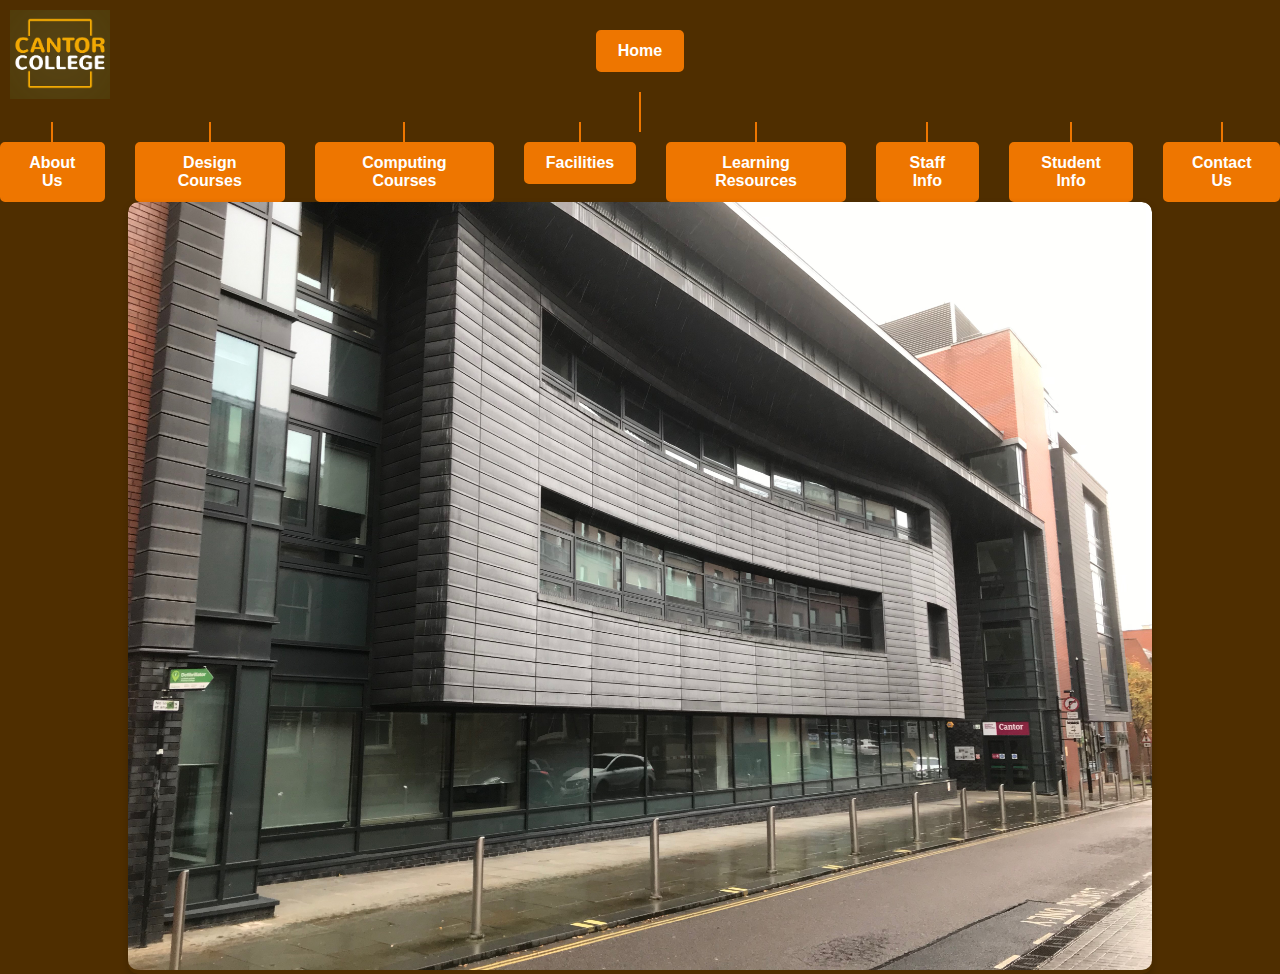
==== index.html @ 1086218a "yh" ====
<!DOCTYPE html>
<html lang="en">

<head>
    <!-- Metadata and Link Tags -->
    <meta charset="UTF-8">
    <meta name="viewport" content="width=device-width, initial-scale=1.0">
    <title>Cantor College</title>
    
    <!-- Link to External CSS -->
    <link rel="stylesheet" href="design.css">
</head>

<body>
    <!-- Main Navigation Section -->
    <div class="tree-nav">
        <!-- Home Button (Top of the Tree) -->
        <div class="home-button">
            <a href="index.html">Home</a>
        </div>

        <!-- Vertical Line from Home Button to Horizontal Line -->
        <div class="line"></div>

        <!-- Horizontal Navigation Menu (Branch) -->
        <ul class="menu">
            <li><a href="about.html">About Us</a></li>
            <li><a href="design_courses.html">Design Courses</a></li>
            <li><a href="computing_courses.html">Computing Courses</a></li>
            <li><a href="facilities.html">Facilities</a></li>
            <li><a href="learning_resources.html">Learning Resources</a></li>
            <li><a href="staff_info.html">Staff Info</a></li>
            <li><a href="student_info.html">Student Info</a></li>
            <li><a href="contact.html">Contact Us</a></li>
        </ul>
    </div>
    <img src="website-images-assets/logo.png" alt="Cantor College Logo" class="logo">

    <div class="slideshow-container">
        <div class="slide fade">
            <img src="website-images-assets/IMG_1437.jpeg" alt="Campus Image 1">
        </div>
        <div class="slide fade">
            <img src="website-images-assets/IMG_1808.jpeg" alt="Campus Image 2">
        </div>
        <div class="slide fade">
            <img src="website-images-assets/IMG_1089.jpeg" alt="Campus Image 3">
        </div>
        <!-- Add more images as needed -->
    </div>
    
    <script>
        let slideIndex = 0;
        showSlides();
    
        function showSlides() {
            const slides = document.getElementsByClassName("slide");
            for (let i = 0; i < slides.length; i++) {
                slides[i].style.display = "none";  // Hide all slides
            }
            slideIndex++;
            if (slideIndex > slides.length) { 
                slideIndex = 1;
            }
            slides[slideIndex - 1].style.display = "block";  // Show current slide
            setTimeout(showSlides, 3000);  // Change image every 3 seconds
        }
    </script>
    

</body>
---- design.css ----
/* Reset default margins and padding */
* {
    margin: 0;
    padding: 0;
    box-sizing: border-box;
}

/* Body styling */
body {
    font-family: Arial, sans-serif;
    background-color: #4f2e00; /* Brown background similar to logo */
    display: flex;
    flex-direction: column;
    align-items: center;
    color: white;
}

/* Main navigation styling */
.tree-nav {
    display: flex;
    flex-direction: column;
    align-items: center;
    margin-top: 20px;
}

/* Home button styling */
.home-button {
    margin-bottom: 20px; /* Space between Home button and the vertical line */
    text-align: center;
}

.home-button a {
    padding: 10px 20px;
    color: #ffffff;
    text-decoration: none;
    background-color: #ee7600; /* Orange similar to logo */
    border: 2px solid #ee7600;
    border-radius: 5px;
    font-weight: bold;
    transition: background-color 0.3s ease, border-color 0.3s ease;
}

.home-button a:hover {
    background-color: #ff9d1f; /* Lighter orange for hover effect */
    border-color: #ff9d1f;
}

/* Vertical line from Home button */
.line {
    width: 2px;
    height: 40px; /* Adjust height as needed */
    background-color: #ee7600;
}

/* Horizontal line connecting all buttons, positioned above the buttons */
.menu-container {
    display: flex;
    flex-direction: column;
    align-items: center;
    position: relative;
    margin-top: 20px;
}

.menu-line {
    position: absolute;
    top: -10px; /* Adjust this to control vertical position of the line */
    height: 2px;
    width: 100%;
    background-color: #ee7600;
}

/* Horizontal menu styling */
.menu {
    display: flex;
    gap: 30px; /* Space between each menu item */
    list-style-type: none;
    padding: 0;
    margin-top: 10px;
}

/* Vertical lines connecting each button to the horizontal line */
.menu li {
    position: relative;
    text-align: center;
}

.menu li::before {
    content: '';
    position: absolute;
    top: -20px; /* Position it to connect with the horizontal line */
    left: 50%;
    transform: translateX(-50%);
    width: 2px;
    height: 20px; /* Length of vertical line connecting each button */
    background-color: #ee7600;
}

/* Menu item button styling to match the Home button */
.menu a {
    display: inline-block;
    padding: 10px 20px; /* Match padding with Home button */
    color: #ffffff;
    text-decoration: none;
    background-color: #ee7600; /* Orange similar to logo */
    border: 2px solid #ee7600;
    border-radius: 5px;
    font-weight: bold;
    transition: background-color 0.3s ease, border-color 0.3s ease;
}

.menu a:hover {
    background-color: #ff9d1f; /* Lighter orange on hover */
    border-color: #ff9d1f;
}
.logo {
    position: absolute;
    top: 10px; /* Distance from the top of the screen */
    left: 10px; /* Distance from the left of the screen */
    width: 100px; /* Adjust width as needed */
    height: auto; /* Keeps the logo's aspect ratio */
    z-index: 1000; /* Ensures it appears above other elements */
}
/* Slideshow container */
.slideshow-container {
    position: relative;
    max-width: 80%;
    margin: auto;
    overflow: hidden;
    border-radius: 10px;
    box-shadow: 0 4px 8px rgba(0, 0, 0, 0.2);
}

/* Each slide */
.slide {
    display: none; /* Hide all slides initially */
}

/* Image styling */
.slide img {
    width: 100%; /* Make images responsive */
    height: auto;
    border-radius: 10px;
}

/* Fade animation */
.fade {
    animation: fade 2s;
}

@keyframes fade {
    from { opacity: 0.4 }
    to { opacity: 1 }
}
/* Body styling */
body {
    font-family: Arial, sans-serif;
    background-color: #4f2e00; /* Brown background matching logo */
    display: flex;
    flex-direction: column;
    align-items: center;
    color: white;
}

/* Design Courses main container */
.design-courses-container {
    background-color: #fcb565; /* White background for readability */
    width: 80%;
    max-width: 600px;
    padding: 20px;
    border-radius: 10px;
    box-shadow: 0 4px 8px rgba(0, 0, 0, 0.2);
    text-align: center;
    margin: 40px auto;
}

/* Page header styling */
.design-courses-container h1 {
    color: #ee7600; /* Orange from logo */
    font-size: 2.5rem;
    margin-bottom: 15px;
}

/* Page paragraph styling */
.design-courses-container p {
    font-size: 1.1rem;
    color: #333333;
    line-height: 1.5;
    margin-bottom: 20px;
}

/* Footer styling */
footer {
    width: 100%;
    text-align: center;
    background-color: #4f2e00; /* Matching the brown body background */
    color: white;
    padding: 10px;
    position: relative;
    bottom: 0;
}
/* Header styling */
.page-header {
    display: flex;
    align-items: center;
    justify-content: space-between;
    width: 100%;
    padding: 10px 20px;
    background-color: #4f2e00; /* Brown similar to logo */
    color: white;
}

/* Header styling */
.page-header {
    display: flex;
    align-items: center;
    justify-content: space-between;
    width: 100%;
    padding: 20px; /* Added padding to create space */
    background-color: #4f2e00;
    color: white;
    box-sizing: border-box;
}

.page-header h1 {
    font-size: 1.8em;
    font-weight: bold;
    color: #ee7600;
    margin: 0; /* Remove margin to prevent overflow */
    padding: 0;
}

/* Navigation links in the header */
.main-nav a {
    margin: 0 10px;
    color: #ffffff;
    text-decoration: none;
    padding: 8px 15px;
    background-color: #e93fb0;
    border-radius: 5px;
    transition: background-color 0.3s ease;
}

.main-nav a:hover {
    background-color: #ff9d1f;
}

/* Home button specifically (if needed) */
.home-button a {
    padding: 10px 20px; /* Ensure padding matches header styling */
    margin-top: 10px; /* Adds space below the header */
    display: inline-block;
}
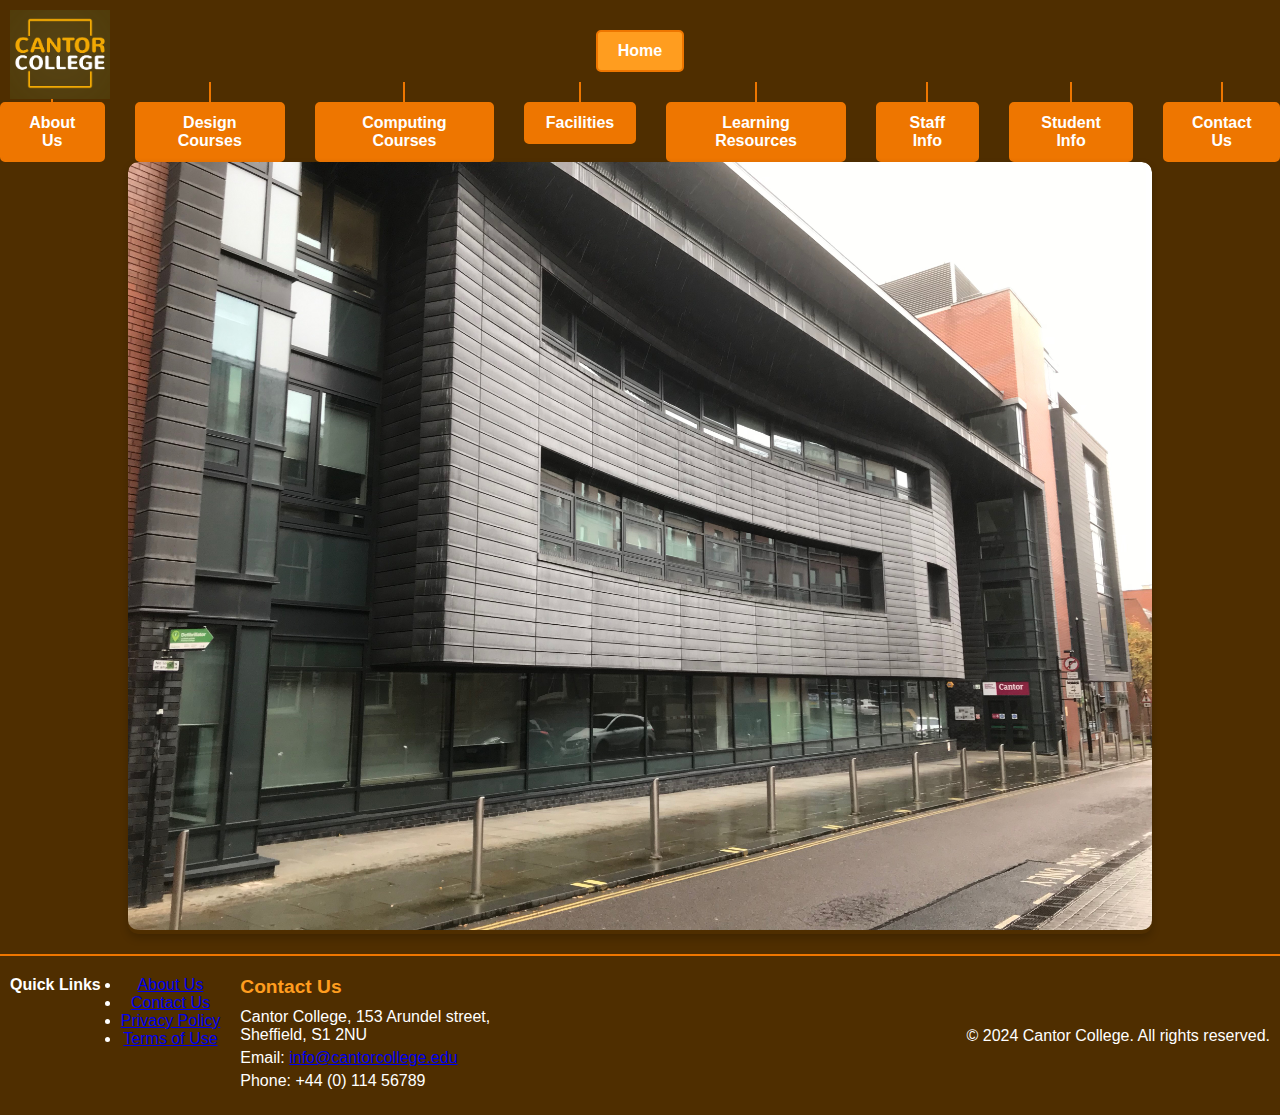
==== commit 7d442ab8: "yh" ====
--- a/index.html
+++ b/index.html
@@ -19,9 +19,6 @@
             <a href="index.html">Home</a>
         </div>
 
-        <!-- Vertical Line from Home Button to Horizontal Line -->
-        <div class="line"></div>
-
         <!-- Horizontal Navigation Menu (Branch) -->
         <ul class="menu">
             <li><a href="about.html">About Us</a></li>
@@ -34,8 +31,11 @@
             <li><a href="contact.html">Contact Us</a></li>
         </ul>
     </div>
+    
+    <!-- College Logo -->
     <img src="website-images-assets/logo.png" alt="Cantor College Logo" class="logo">
 
+    <!-- Slideshow Section -->
     <div class="slideshow-container">
         <div class="slide fade">
             <img src="website-images-assets/IMG_1437.jpeg" alt="Campus Image 1">
@@ -66,6 +66,35 @@
             setTimeout(showSlides, 3000);  // Change image every 3 seconds
         }
     </script>
+
+
+    <footer>
+        <div class="footer-container">
+            <div class="footer-container">
+                <h4>Quick Links</h4>
+                <ul>
+                    <li><a href="about.html">About Us</a></li>
+                    <li><a href="contact.html">Contact Us</a></li>
+                    <li><a href="privacy.html">Privacy Policy</a></li>
+                    <li><a href="terms.html">Terms of Use</a></li>
+                </ul>
+            </div>    
+
+            <div class="footer-section">
+                <h4>Contact Us</h4>
+            <p>Cantor College, 153 Arundel street,<br>
+               Sheffield, S1 2NU</p>
+            <p>Email: <a href="mailto:info@cantorcollege.edu">info@cantorcollege.edu</a></p>
+            <p>Phone: +44 (0) 114 56789</p>
+            </div>
+
     
 
+
+        <div class="copyRight">
+            <p>&copy; 2024 Cantor College. All rights reserved.</p>
+        </div>
+    </footer>
+    
 </body>
+</html>
--- a/design.css
+++ b/design.css
@@ -155,8 +155,8 @@
 body {
     font-family: Arial, sans-serif;
     background-color: #4f2e00; /* Brown background matching logo */
-    display: flex;
-    flex-direction: column;
+    display: flex;  
+    flex-direction: column; 
     align-items: center;
     color: white;
 }
@@ -187,6 +187,64 @@
     line-height: 1.5;
     margin-bottom: 20px;
 }
+.computing_courses_container {
+background-color: #fcb565;
+width: 80%;
+max-width: 600px;
+padding: 20px;
+border-radius: 10px;
+box-shadow: 0 4px 8 px rgba(0, 0, 0, 0.2);
+text-align: center;
+margin: 40px auto;
+}
+
+.computing_courses_conainer h1 {
+    color: #ee7600;
+    font-size: 2.5rem;
+    margin-bottom: 15px;
+}
+
+.computing_courses_container p {
+    font-size: 1.1rem;
+    color: #333333;
+    line-height: 1.5;
+    margin-bottom: 20px;
+
+}
+.container {
+    background-color: #fcb565;
+width: 80%;
+max-width: 600px;
+padding: 20px;
+border-radius: 10px;
+box-shadow: 0 4px 8 px rgba(0, 0, 0, 0.2);
+text-align: center;
+margin: 40px auto;
+}
+
+.container h1 {   
+    color: #ee7600;
+    font-size: 2.5rem;
+    margin-bottom: 15px;
+}
+
+.container p {
+    font-size: 1.1rem;
+    color: #333333;
+    line-height: 1.5;
+    margin-bottom: 20px;
+}
+/* List styling */
+.container ul {
+    margin-left: 20px; /* Indent lists */
+    color: #333333;
+    font-size: 1.1rem;
+    line-height: 1.5;
+}
+
+.container ul li {
+    margin-bottom: 10px; /* Space between list items */
+}
 
 /* Footer styling */
 footer {
@@ -250,3 +308,261 @@
     margin-top: 10px; /* Adds space below the header */
     display: inline-block;
 }
+/* Header styling for all pages */
+.page-header {
+    display: flex;
+    align-items: center;
+    justify-content: space-between;
+    width: 100%;
+    padding: 20px; /* Space around the header content */
+    background-color: #4f2e00; /* Brown background matching logo */
+    color: white;
+    box-sizing: border-box;
+}
+
+.page-header h1 {
+    font-size: 1.8em;
+    font-weight: bold;
+    color: #ee7600; /* Orange color from logo */
+    margin: 0; /* Prevents header text overflow */
+}
+
+/* Navigation links within the header */
+.main-nav a {
+    margin: 0 10px; /* Space between links */
+    color: #ffffff;
+    text-decoration: none;
+    padding: 8px 15px;
+    background-color: #ff9d1f;
+    border-radius: 5px;
+    transition: background-color 0.3s ease;
+}
+
+.main-nav a:hover {
+    background-color: #ff9d1f; /* Lighter orange for hover effect */
+}
+
+/* Specific Home button styling */
+.home-button a {
+    padding: 10px 20px;
+    margin-top: 10px; /* Adds space under the header */
+    display: inline-block;
+    color: #ffffff;
+    background-color: #ff9d1f;
+    border: 2px solid #ee7600;
+    border-radius: 5px;
+    font-weight: bold;
+    transition: background-color 0.3s ease, border-color 0.3s ease;
+}
+
+.home-button a:hover {
+    background-color: #ff9d1f;
+    border-color: #ff9d1f;
+}
+
+.copyRight{
+    display:flex;
+    align-items:center;
+    justify-content:center;
+    background:dark br
+}
+
+footer {
+    background-color: #4f2e00; /* Matching the brown theme */
+    color: white;
+    padding: 20px 10px;
+    text-align: center;
+    margin-top: 20px;
+    border-top: 2px solid #ee7600; /* Orange from the logo */
+}
+
+.footer-container {
+    display: flex;
+    flex-wrap: wrap;
+    justify-content: space-around;
+    gap: 20px;
+}
+
+.footer-section {
+    flex: 1;
+    min-width: 200px;
+    text-align: left;
+}
+
+.footer-section h4 {
+    color: #ff9d1f; /* Lighter orange for section headers */
+    margin-bottom: 10px;
+    font-size: 1.2em;
+}
+
+.footer-section ul {
+    list-style: none;
+    padding: 0;
+}
+
+.footer-section ul li {
+    margin: 5px 0;
+}
+
+.footer-section ul li a {
+    color: white;
+    text-decoration: none;
+    transition: color 0.3s ease;
+}
+
+.footer-section ul li a:hover {
+    color: #ff9d1f; /* Highlighted orange on hover */
+}
+
+.footer-section p, .social-links a {
+    margin: 5px 0;
+    color: white;
+    text-decoration: none;
+}
+
+.social-links a {
+    margin: 0 5px;
+    font-weight: bold;
+    transition: color 0.3s ease;
+}
+
+.social-links a:hover {
+    color: #ff9d1f;
+}
+
+
+.facilities {
+    background-color: #fcb565;
+    padding: 20px;
+    border-radius: 10px;
+    box-shadow: 0 4px 8px rgba(0, 0, 0, 0.1);
+    margin: 40px auto;
+    max-width: 800px;
+    text-align: left;
+    font-family: Arial, sans-serif;
+}
+
+.facilities h2, .facilities h3 {
+    color: #ee7600;
+}
+
+.facilities ul {
+    list-style-type: disc;
+    margin-left: 20px;
+    line-height: 1.6;
+    color: #704820;
+}
+
+.facilities ul li {
+    margin-bottom: 10px;
+}
+
+.facilities p {
+    line-height: 1.8;
+    color: #333333;
+}
+
+.banner {
+    width: 100%;
+    max-height: 300px;
+    object-fit: cover;
+    border-radius: 10px;
+    margin-bottom: 20px;
+}
+.contact-layout {
+    display: flex; /* Enables side-by-side layout */
+    justify-content: space-between; /* Ensures space between the images */
+    align-items: flex-start; /* Aligns both images at the top */
+    gap: 50px; /* Adds spacing between the images */
+    margin: 78px auto; /* Centers the layout and adds vertical space */
+    width: 120%; /* Makes it responsive */
+    max-width: 1250px; /* Limits the maximum width */
+}
+
+.contact-image img,
+.additional-image img {
+    width: 100%; /* Ensures each image takes up 45% of the container */
+    height: max-content; /* Maintains aspect ratio */
+    border-radius: 10px; /* Adds rounded corners */
+    box-shadow: 0 4px 8px rgba(0, 0, 0, 0.2); /* Optional: Adds a shadow for better design */
+}
+
+/* For small screens, stack the images */
+@media (max-width: 1200px) {
+    .contact-layout {
+        flex-direction: column; /* Stacks the images vertically */
+    }
+
+    .contact-image img,
+    .additional-image img {
+        width: 150%; /* Makes the images full-width */
+        margin-bottom: 20px; /* Adds spacing for the stacked layout */
+    }
+}
+
+.help-container {
+    background-color: #fcb565;
+    padding: 20px;
+    border-radius: 10px;
+    box-shadow: 0 4px 8px rgba(0, 0, 0, 0.2);
+    width: 45%;
+}
+
+.help-container h3 {
+    color: #ee7600;
+    font-size: 1.8rem;
+    margin-bottom: 100px auto;
+}
+
+.help-container p, .help-container ul {
+    font-size: 1rem;
+    color: #333;
+    line-height: 1.5;
+}
+
+.help-container ul {
+    list-style: none;
+    padding: 0;
+}
+
+.help-container ul li {
+    margin-bottom: 100px auto;
+}
+
+.help-container ul li strong {
+    color: #ee7600;
+}
+
+.banner {
+    position: relative;
+    width: 100%;
+    height: 300px;
+    overflow: hidden;
+    margin-bottom: 20px;
+}
+
+.banner-image {
+    width: 100%;
+    height: 100%;
+    object-fit: cover; /* Ensures the image fills the banner without distortion */
+}
+
+.banner-text {
+    position: absolute;
+    top: 50%;
+    left: 50%;
+    transform: translate(-50%, -50%);
+    color: white;
+    text-align: center;
+    text-shadow: 0 2px 5px rgba(0, 0, 0, 0.5);
+}
+
+.banner-text h1 {
+    font-size: 2.5rem;
+    margin: 0;
+}
+
+.banner-text p {
+    font-size: 1.2rem;
+    margin-top: 10px;
+}
